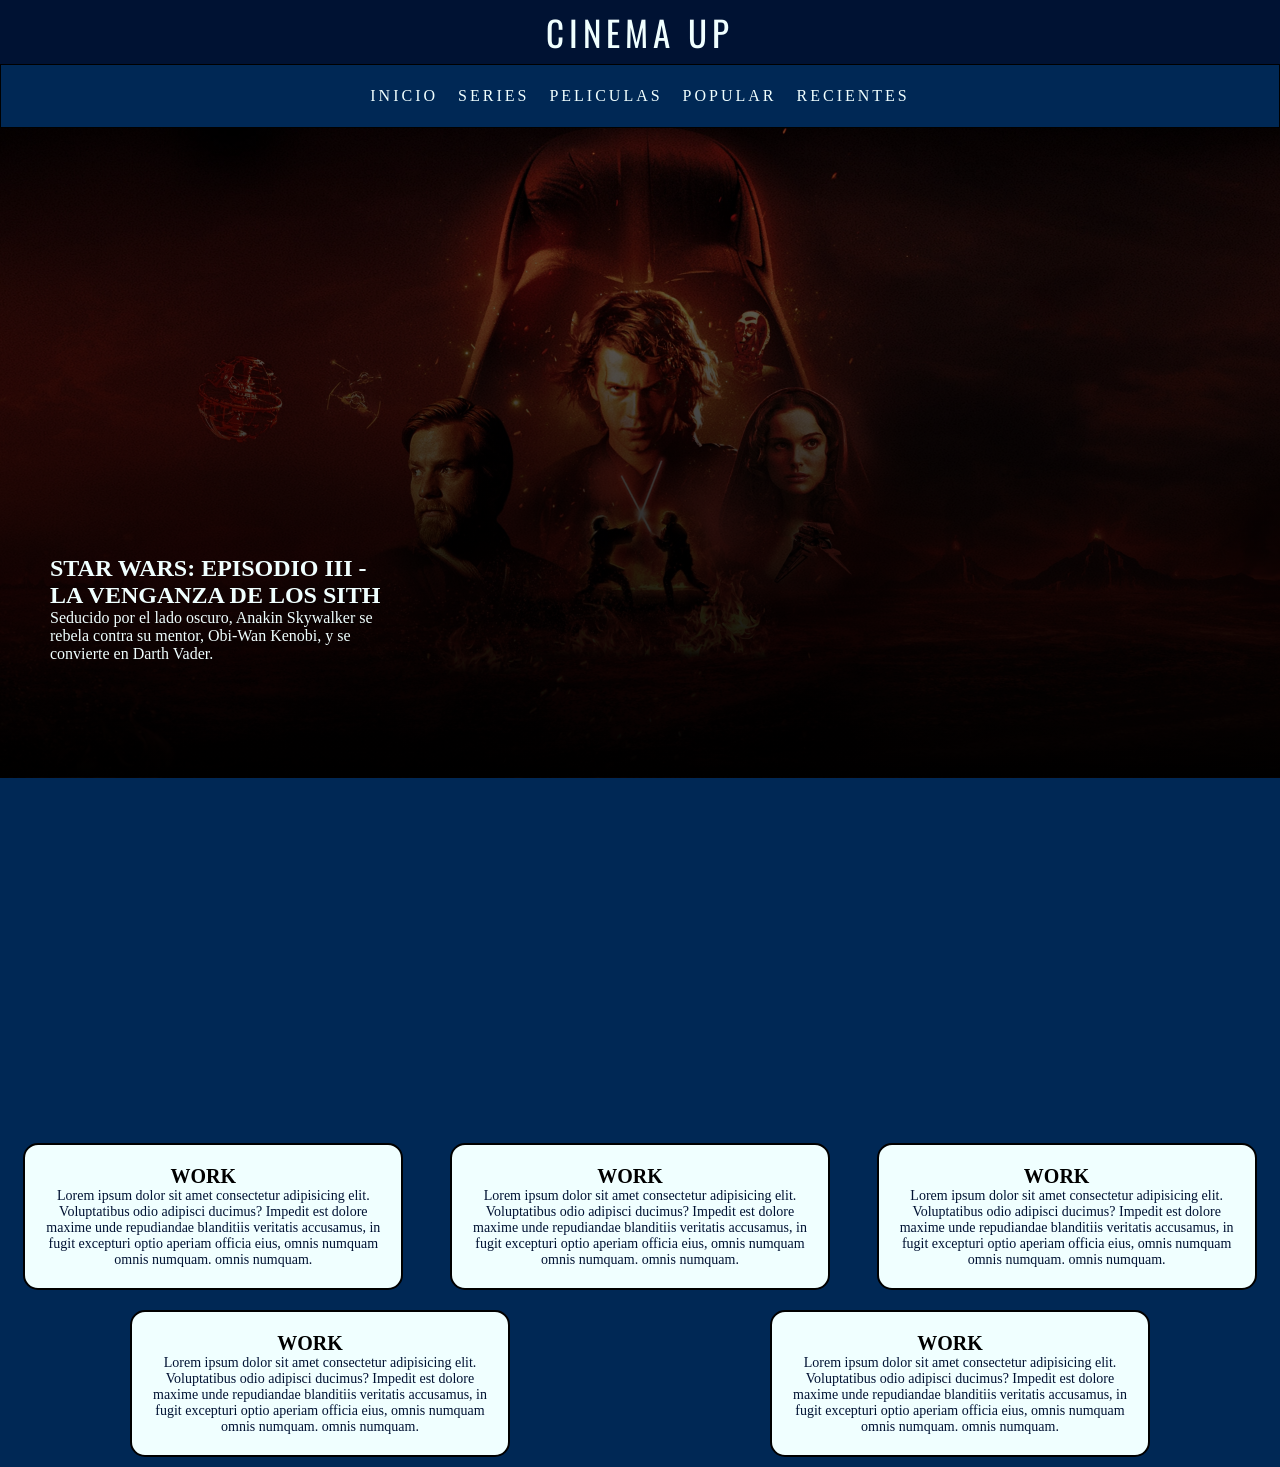
==== pages/vista.html @ 1e919403 "no render" ====
<!DOCTYPE html>
<html lang="en">
<head>
    <meta charset="UTF-8">
    <meta name="viewport" content="width=device-width, initial-scale=1.0">
    <link rel="stylesheet" href="/css/vista.css">
    <title>Document</title>
</head>
<body>
    <header>
        <div class="titleHead"> 
            <a href="/index.html">CINEMA UP</a>
        </div>  
        <nav>
            <a href="/">INICIO</a>
            <a href="/">SERIES</a>
            <a href="/">PELICULAS</a>
            <a href="/">POPULAR</a>
            <a href="/">RECIENTES</a>
        </nav>
    </header>
    <main>
        <div class="bannerInicio">
            <div class="contBanIncio">
                <h2>STAR WARS: EPISODIO III - LA VENGANZA DE LOS SITH</h2>
                <p>
                    Seducido por el lado oscuro, Anakin Skywalker se rebela contra su mentor, Obi-Wan Kenobi, y se convierte en Darth Vader.
                </p>
            </div>
        </div>
        <div class="contenido"> 
        <div class="trailer">
            <iframe width="560" height="315" src="https://www.youtube-nocookie.com/embed/wVd22zr2XK4?si=L-7OREsFLq7qa3zD" title="YouTube video player" frameborder="0" allow="accelerometer; autoplay; clipboard-write; encrypted-media; gyroscope; picture-in-picture; web-share" allowfullscreen></iframe>    
        </div>
        <div class="coments">
            <div class="wrapper">
                <div class="titleC">Work  </div>
                <div class="descriptionC">
                   <p>Lorem ipsum dolor sit amet consectetur adipisicing elit. Voluptatibus    odio adipisci ducimus? Impedit est dolore maxime unde repudiandae blanditiis        veritatis accusamus, in fugit excepturi optio aperiam officia eius, omnis          numquam omnis  numquam. omnis   numquam.</p>
                </div>
             </div>
             <div class="wrapper">
                <div class="titleC">Work  </div>
                <div class="descriptionC">
                   <p>Lorem ipsum dolor sit amet consectetur adipisicing elit. Voluptatibus    odio adipisci ducimus? Impedit est dolore maxime unde repudiandae blanditiis        veritatis accusamus, in fugit excepturi optio aperiam officia eius, omnis          numquam omnis  numquam. omnis   numquam.</p>
                </div>
             </div>
             <div class="wrapper">
                <div class="titleC">Work  </div>
                <div class="descriptionC">
                   <p>Lorem ipsum dolor sit amet consectetur adipisicing elit. Voluptatibus    odio adipisci ducimus? Impedit est dolore maxime unde repudiandae blanditiis        veritatis accusamus, in fugit excepturi optio aperiam officia eius, omnis          numquam omnis  numquam. omnis   numquam.</p>
                </div>
             </div>
             <div class="wrapper">
                <div class="titleC">Work  </div>
                <div class="descriptionC">
                   <p>Lorem ipsum dolor sit amet consectetur adipisicing elit. Voluptatibus    odio adipisci ducimus? Impedit est dolore maxime unde repudiandae blanditiis        veritatis accusamus, in fugit excepturi optio aperiam officia eius, omnis          numquam omnis  numquam. omnis   numquam.</p>
                </div>
             </div>
             <div class="wrapper">
                <div class="titleC">Work  </div>
                <div class="descriptionC">
                   <p>Lorem ipsum dolor sit amet consectetur adipisicing elit. Voluptatibus    odio adipisci ducimus? Impedit est dolore maxime unde repudiandae blanditiis        veritatis accusamus, in fugit excepturi optio aperiam officia eius, omnis          numquam omnis  numquam. omnis   numquam.</p>
                </div>
             </div> 
        </div>
    </div>
    </main>
    <script src="../js/vista.js"></script>
</body>
</html>
---- css/vista.css ----
@import url('https://fonts.googleapis.com/css2?family=Fraunces:wght@100;300&family=Oswald&family=Syne&display=swap');


:root{
    --blueHeader:#001233;
    --blueFondo:#002855;
    --blueBorder:#0466C8;
    --yellow:#FFD60A;
}

*{
    margin: 0;
    padding: 0;
    box-sizing: border-box;
}
body{
    width: 100%;
    height: auto;

}
header .titleHead{
    width: 100%;
    height: 4em;
    background-color: var(--blueHeader);
    color: azure;
    display: flex;
    justify-content: center;
    align-items: center;
    letter-spacing: 5px;
    font-family: 'Oswald', sans-serif;
    text-decoration: none;
    
}
header .titleHead a{
    text-decoration: none;
    font-size: 35px;
    color: azure;
}
header .titleHead a:hover{
    text-decoration: none;
    font-size: 35px;
    color: var(--yellow);
}
header nav{
    width: 100%;
    height: 4em;
    background-color: var(--blueFondo);
    display: flex;
    justify-content: center;
    align-items: center;
    border: 1px solid;
}
header nav a{
    color: azure;
    text-decoration: none;
    margin-left: 10px;
    margin-right: 10px;
    letter-spacing: 3px;
}
.pag{
    color: var(--yellow);
    text-decoration: none;
    margin-left: 10px;
    margin-right: 10px;
    letter-spacing: 3px;
}

header nav a:hover{
    color: var(--yellow);
    text-decoration: none;
    margin-left: 10px;
    margin-right: 10px;
    letter-spacing: 3px;
    font-weight: bold;
}
.bannerInicio{
    font-size: 16px;
    display: flex;
    align-items: end;
    background-size: cover;
    background-position: center center;
    background-image:linear-gradient(rgba(0,0,0,.50) 0% , rgba(0,0,0,1) 100%),url('../img/episodio3Banner.jpeg');
    min-height: 40.62em;
    color: azure;
}
.bannerInicio .contBanIncio{
    display: flex;
    justify-content: center;
    align-items: center;
    flex-direction: column;
    margin-bottom: 6.25em; 
    padding: 15px;
    width: 25em;
    padding-left: 50px;
}
.trailer{
    display: flex;
    justify-content: center;
    align-items: center;
    margin: 20px;
}
.contenido{
    display: flex;
    justify-content: center;
    align-items: center;
    flex-direction: column;
    background-color: var(--blueFondo);
}

.wrapper{ 
   width: 380px;
   height: auto;
   display: table;
   border: 2px solid rgb(0, 0, 0);
   margin: 10px;
   padding: 20px;
   position: relative;
   display: flex;
   flex-direction: column;
   justify-content: center;
   align-items: center;
   text-align: center;
   border-radius: 15px;
   background-color: azure;
    transition: ease 1s all;
}   
.wrapper:hover{
    transform: scale(1.1);
}
.title,.description{ 
   display: table-cell;
   width: 50%;
   vertical-align: middle;

}
.descriptionC{ 
   font-size: 14px;
   color: var(--blueHeader);
}
.titleC{ 
   font-size: 20px;
   font-weight: bold;
   text-align: center;
   text-transform: uppercase;
   padding: 0 20px 0 0;
   color: black;
   font-weight: bold;
}
.coments{
    display: flex;
    justify-content: space-around;
    flex-flow: wrap;
}
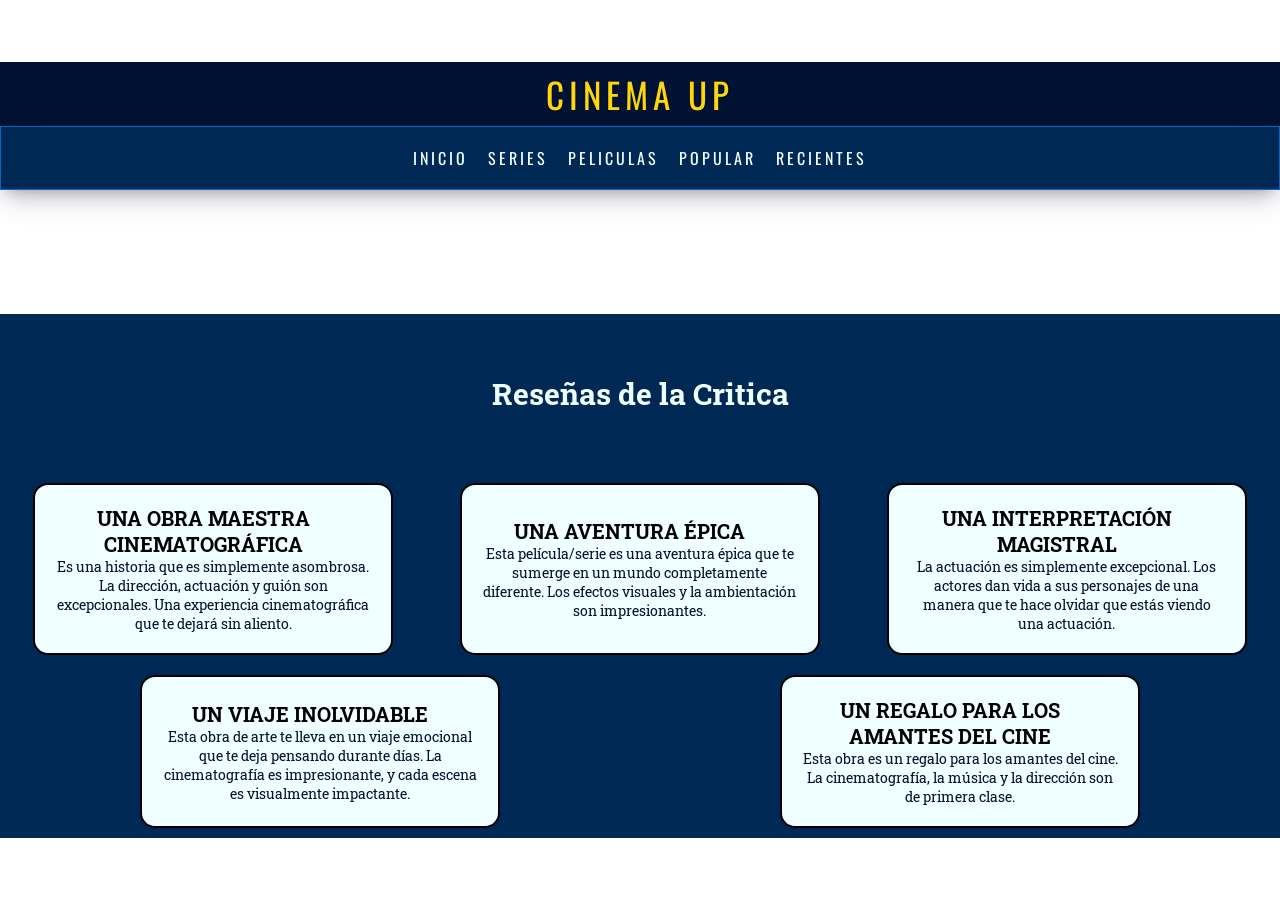
==== commit b14488d5: "commit final" ====
--- a/pages/vista.html
+++ b/pages/vista.html
@@ -1,71 +1,83 @@
 <!DOCTYPE html>
 <html lang="en">
-<head>
-    <meta charset="UTF-8">
-    <meta name="viewport" content="width=device-width, initial-scale=1.0">
-    <link rel="stylesheet" href="/css/vista.css">
+  <head>
+    <meta charset="UTF-8" />
+    <meta name="viewport" content="width=device-width, initial-scale=1.0" />
+    <link rel="stylesheet" href="../css/vista.css" />
     <title>Document</title>
-</head>
-<body>
+  </head>
+  <body onload="cargar()">
     <header>
-        <div class="titleHead"> 
-            <a href="/index.html">CINEMA UP</a>
-        </div>  
-        <nav>
-            <a href="/">INICIO</a>
-            <a href="/">SERIES</a>
-            <a href="/">PELICULAS</a>
-            <a href="/">POPULAR</a>
-            <a href="/">RECIENTES</a>
-        </nav>
+      <div class="titleHead">
+        <a href="../index.html">CINEMA UP</a>
+      </div>
+      <nav>
+        <a href="../index.html">INICIO</a>
+        <a href="./series.html">SERIES</a>
+        <a href="./peliculas.html">PELICULAS</a>
+        <a href="./popular.html">POPULAR</a>
+        <a href="./recientes.html">RECIENTES</a>
+      </nav>
     </header>
     <main>
-        <div class="bannerInicio">
-            <div class="contBanIncio">
-                <h2>STAR WARS: EPISODIO III - LA VENGANZA DE LOS SITH</h2>
-                <p>
-                    Seducido por el lado oscuro, Anakin Skywalker se rebela contra su mentor, Obi-Wan Kenobi, y se convierte en Darth Vader.
-                </p>
+      <div class="InicioContenedor" id="container"></div>
+
+      <div class="contenido">
+        <h2 class="titContenido">Reseñas de la Critica</h2>
+
+        <div class="coments">
+          <div class="wrapper">
+            <div class="titleC">Una Obra Maestra Cinematográfica</div>
+            <div class="descriptionC">
+              <p>
+                Es una historia que es simplemente asombrosa. La dirección,
+                actuación y guión son excepcionales. Una experiencia
+                cinematográfica que te dejará sin aliento.
+              </p>
             </div>
+          </div>
+          <div class="wrapper">
+            <div class="titleC">Una Aventura Épica</div>
+            <div class="descriptionC">
+              <p>
+                Esta película/serie es una aventura épica que te sumerge en un
+                mundo completamente diferente. Los efectos visuales y la
+                ambientación son impresionantes.
+              </p>
+            </div>
+          </div>
+          <div class="wrapper">
+            <div class="titleC">Una Interpretación Magistral</div>
+            <div class="descriptionC">
+              <p>
+                La actuación es simplemente excepcional. Los actores dan vida a
+                sus personajes de una manera que te hace olvidar que estás
+                viendo una actuación.
+              </p>
+            </div>
+          </div>
+          <div class="wrapper">
+            <div class="titleC">Un Viaje Inolvidable</div>
+            <div class="descriptionC">
+              <p>
+                Esta obra de arte te lleva en un viaje emocional que te deja
+                pensando durante días. La cinematografía es impresionante, y
+                cada escena es visualmente impactante.
+              </p>
+            </div>
+          </div>
+          <div class="wrapper">
+            <div class="titleC">Un Regalo para los Amantes del Cine</div>
+            <div class="descriptionC">
+              <p>
+                Esta obra es un regalo para los amantes del cine. La
+                cinematografía, la música y la dirección son de primera clase.
+              </p>
+            </div>
+          </div>
         </div>
-        <div class="contenido"> 
-        <div class="trailer">
-            <iframe width="560" height="315" src="https://www.youtube-nocookie.com/embed/wVd22zr2XK4?si=L-7OREsFLq7qa3zD" title="YouTube video player" frameborder="0" allow="accelerometer; autoplay; clipboard-write; encrypted-media; gyroscope; picture-in-picture; web-share" allowfullscreen></iframe>    
-        </div>
-        <div class="coments">
-            <div class="wrapper">
-                <div class="titleC">Work  </div>
-                <div class="descriptionC">
-                   <p>Lorem ipsum dolor sit amet consectetur adipisicing elit. Voluptatibus    odio adipisci ducimus? Impedit est dolore maxime unde repudiandae blanditiis        veritatis accusamus, in fugit excepturi optio aperiam officia eius, omnis          numquam omnis  numquam. omnis   numquam.</p>
-                </div>
-             </div>
-             <div class="wrapper">
-                <div class="titleC">Work  </div>
-                <div class="descriptionC">
-                   <p>Lorem ipsum dolor sit amet consectetur adipisicing elit. Voluptatibus    odio adipisci ducimus? Impedit est dolore maxime unde repudiandae blanditiis        veritatis accusamus, in fugit excepturi optio aperiam officia eius, omnis          numquam omnis  numquam. omnis   numquam.</p>
-                </div>
-             </div>
-             <div class="wrapper">
-                <div class="titleC">Work  </div>
-                <div class="descriptionC">
-                   <p>Lorem ipsum dolor sit amet consectetur adipisicing elit. Voluptatibus    odio adipisci ducimus? Impedit est dolore maxime unde repudiandae blanditiis        veritatis accusamus, in fugit excepturi optio aperiam officia eius, omnis          numquam omnis  numquam. omnis   numquam.</p>
-                </div>
-             </div>
-             <div class="wrapper">
-                <div class="titleC">Work  </div>
-                <div class="descriptionC">
-                   <p>Lorem ipsum dolor sit amet consectetur adipisicing elit. Voluptatibus    odio adipisci ducimus? Impedit est dolore maxime unde repudiandae blanditiis        veritatis accusamus, in fugit excepturi optio aperiam officia eius, omnis          numquam omnis  numquam. omnis   numquam.</p>
-                </div>
-             </div>
-             <div class="wrapper">
-                <div class="titleC">Work  </div>
-                <div class="descriptionC">
-                   <p>Lorem ipsum dolor sit amet consectetur adipisicing elit. Voluptatibus    odio adipisci ducimus? Impedit est dolore maxime unde repudiandae blanditiis        veritatis accusamus, in fugit excepturi optio aperiam officia eius, omnis          numquam omnis  numquam. omnis   numquam.</p>
-                </div>
-             </div> 
-        </div>
-    </div>
+      </div>
     </main>
     <script src="../js/vista.js"></script>
-</body>
-</html>+  </body>
+</html>
--- a/css/vista.css
+++ b/css/vista.css
@@ -1,63 +1,90 @@
 @import url('https://fonts.googleapis.com/css2?family=Fraunces:wght@100;300&family=Oswald&family=Syne&display=swap');
-
-
-:root{
-    --blueHeader:#001233;
-    --blueFondo:#002855;
-    --blueBorder:#0466C8;
-    --yellow:#FFD60A;
-}
-
-*{
+@import url('https://fonts.googleapis.com/css2?family=Fraunces:wght@100;300&family=Oswald&family=Raleway:wght@300&family=Syne&display=swap');
+@import url('https://fonts.googleapis.com/css2?family=Fraunces:wght@100;300&family=Oswald&family=Raleway:wght@300&family=Roboto+Slab:wght@300&family=Syne&display=swap');
+
+:root {
+    --blueHeader: #001233;
+    --blueFondo: #002855;
+    --blueBorder: #0466C8;
+    --yellow: #FFD60A;
+}
+
+* {
     margin: 0;
     padding: 0;
     box-sizing: border-box;
-}
-body{
+
+}
+
+body {
+    display: grid;
+    place-items: center;
+    height: 100vh;
+
+
+}
+
+main {
     width: 100%;
     height: auto;
-
-}
-header .titleHead{
+    display: flex;
+    flex-direction: column;
+    align-items: center;
+    box-sizing: border-box;
+}
+
+header {
+    width: 100%;
+}
+
+header .titleHead {
     width: 100%;
     height: 4em;
     background-color: var(--blueHeader);
-    color: azure;
+
     display: flex;
     justify-content: center;
     align-items: center;
     letter-spacing: 5px;
     font-family: 'Oswald', sans-serif;
     text-decoration: none;
-    
-}
-header .titleHead a{
+
+}
+
+header .titleHead a {
     text-decoration: none;
     font-size: 35px;
-    color: azure;
-}
-header .titleHead a:hover{
+    color: var(--yellow);
+}
+
+header .titleHead a:hover {
     text-decoration: none;
     font-size: 35px;
     color: var(--yellow);
 }
-header nav{
+
+header nav {
     width: 100%;
     height: 4em;
     background-color: var(--blueFondo);
     display: flex;
     justify-content: center;
     align-items: center;
+    color: var(--blueBorder);
     border: 1px solid;
-}
-header nav a{
+    box-shadow: rgba(50, 50, 93, 0.25) 0px 13px 27px -5px, rgba(0, 0, 0, 0.3) 0px 8px 16px -8px;
+    font-family: 'Oswald', sans-serif;
+}
+
+header nav a {
     color: azure;
     text-decoration: none;
     margin-left: 10px;
     margin-right: 10px;
     letter-spacing: 3px;
 }
-.pag{
+
+.pag {
     color: var(--yellow);
     text-decoration: none;
     margin-left: 10px;
@@ -65,7 +92,7 @@
     letter-spacing: 3px;
 }
 
-header nav a:hover{
+header nav a:hover {
     color: var(--yellow);
     text-decoration: none;
     margin-left: 10px;
@@ -73,83 +100,165 @@
     letter-spacing: 3px;
     font-weight: bold;
 }
-.bannerInicio{
-    font-size: 16px;
-    display: flex;
-    align-items: end;
-    background-size: cover;
-    background-position: center center;
-    background-image:linear-gradient(rgba(0,0,0,.50) 0% , rgba(0,0,0,1) 100%),url('../img/episodio3Banner.jpeg');
-    min-height: 40.62em;
-    color: azure;
-}
-.bannerInicio .contBanIncio{
-    display: flex;
-    justify-content: center;
-    align-items: center;
-    flex-direction: column;
-    margin-bottom: 6.25em; 
-    padding: 15px;
-    width: 25em;
-    padding-left: 50px;
-}
-.trailer{
-    display: flex;
-    justify-content: center;
-    align-items: center;
-    margin: 20px;
-}
-.contenido{
-    display: flex;
-    justify-content: center;
-    align-items: center;
-    flex-direction: column;
-    background-color: var(--blueFondo);
-}
-
-.wrapper{ 
-   width: 380px;
-   height: auto;
-   display: table;
-   border: 2px solid rgb(0, 0, 0);
-   margin: 10px;
-   padding: 20px;
-   position: relative;
-   display: flex;
-   flex-direction: column;
-   justify-content: center;
-   align-items: center;
-   text-align: center;
-   border-radius: 15px;
-   background-color: azure;
-    transition: ease 1s all;
-}   
-.wrapper:hover{
-    transform: scale(1.1);
-}
-.title,.description{ 
-   display: table-cell;
-   width: 50%;
-   vertical-align: middle;
-
-}
-.descriptionC{ 
-   font-size: 14px;
-   color: var(--blueHeader);
-}
-.titleC{ 
-   font-size: 20px;
-   font-weight: bold;
-   text-align: center;
-   text-transform: uppercase;
-   padding: 0 20px 0 0;
-   color: black;
-   font-weight: bold;
-}
-.coments{
+
+.InicioContenedor {
+    display: flex;
+    justify-content: space-around;
+    align-items: center;
+    flex-flow: wrap;
+    background-color: var(--blueFondo);
+    font-family: 'Raleway', sans-serif;
+    color: azure;
+
+}
+
+.InicioContenedor .img {
+    width: 100%;
+    border-radius: 10px;
+    margin: 10px;
+    transition: 1s;
+}
+
+.contimg {
+    display: flex;
+    justify-content: center;
+    align-items: center;
+    width: 30%;
+}
+
+.continfo {
+    display: flex;
+    justify-content: center;
+    align-items: center;
+    flex-direction: column;
+    text-align: start;
+    width: 50%;
+}
+
+.titulo {
+    font-size: 40px;
+    margin-bottom: 2.2em;
+}
+
+.descripcion {
+    font-size: 22px;
+    margin-bottom: 30px;
+}
+
+.btn {
+    cursor: pointer;
+    border: none;
+
+    margin-bottom: 20px;
+    background-color: red;
+    color: azure;
+    font-weight: bold;
+    border-radius: 10px;
+    width: 10em;
+
+}
+
+.trailer {
+    display: flex;
+    justify-content: center;
+    align-items: center;
+    flex-direction: column;
+    padding: 10px;
+    background-color: var(--blueFondo);
+    width: 100%;
+    margin-top: 20px;
+}
+
+.titTrailer {
+    font-size: 40px;
+    font-weight: bold;
+    margin-bottom: 15px;
+    color: azure;
+}
+
+.frame {
+    width: 560px;
+    height: 315px;
+}
+
+.contenido {
     display: flex;
     justify-content: space-around;
     flex-flow: wrap;
-}
-
-
+    font-family: 'Roboto Slab', serif;
+    background-color: var(--blueFondo);
+}
+
+.titContenido {
+    color: azure;
+    font-weight: bold;
+    font-size: 30px;
+    margin: 2em;
+}
+
+.wrapper {
+    width: 360px;
+    height: auto;
+    display: table;
+    border: 2px solid rgb(0, 0, 0);
+    margin: 10px;
+    padding: 20px;
+    position: relative;
+    display: flex;
+    flex-direction: column;
+    justify-content: center;
+    align-items: center;
+    text-align: center;
+    border-radius: 15px;
+    background-color: azure;
+    transition: ease 1s all;
+
+}
+
+.wrapper:hover {
+    transform: scale(1.1);
+}
+
+.title {
+    display: table-cell;
+    width: 50%;
+    vertical-align: middle;
+}
+
+.descriptionC {
+    font-size: 14px;
+    color: var(--blueHeader);
+}
+
+.titleC {
+    font-size: 20px;
+    font-weight: bold;
+    text-align: center;
+    text-transform: uppercase;
+    padding: 0 20px 0 0;
+    color: black;
+    font-weight: bold;
+}
+
+.coments {
+    display: flex;
+    justify-content: space-around;
+    flex-flow: wrap;
+}
+
+@media screen and (max-width: 400px) {
+    .contimg {
+        display: flex;
+        justify-content: center;
+        align-items: center;
+        width: 60%;
+    }
+
+    .continfo {
+        display: flex;
+        justify-content: center;
+        align-items: center;
+        flex-direction: column;
+        width: 80%;
+    }
+}
